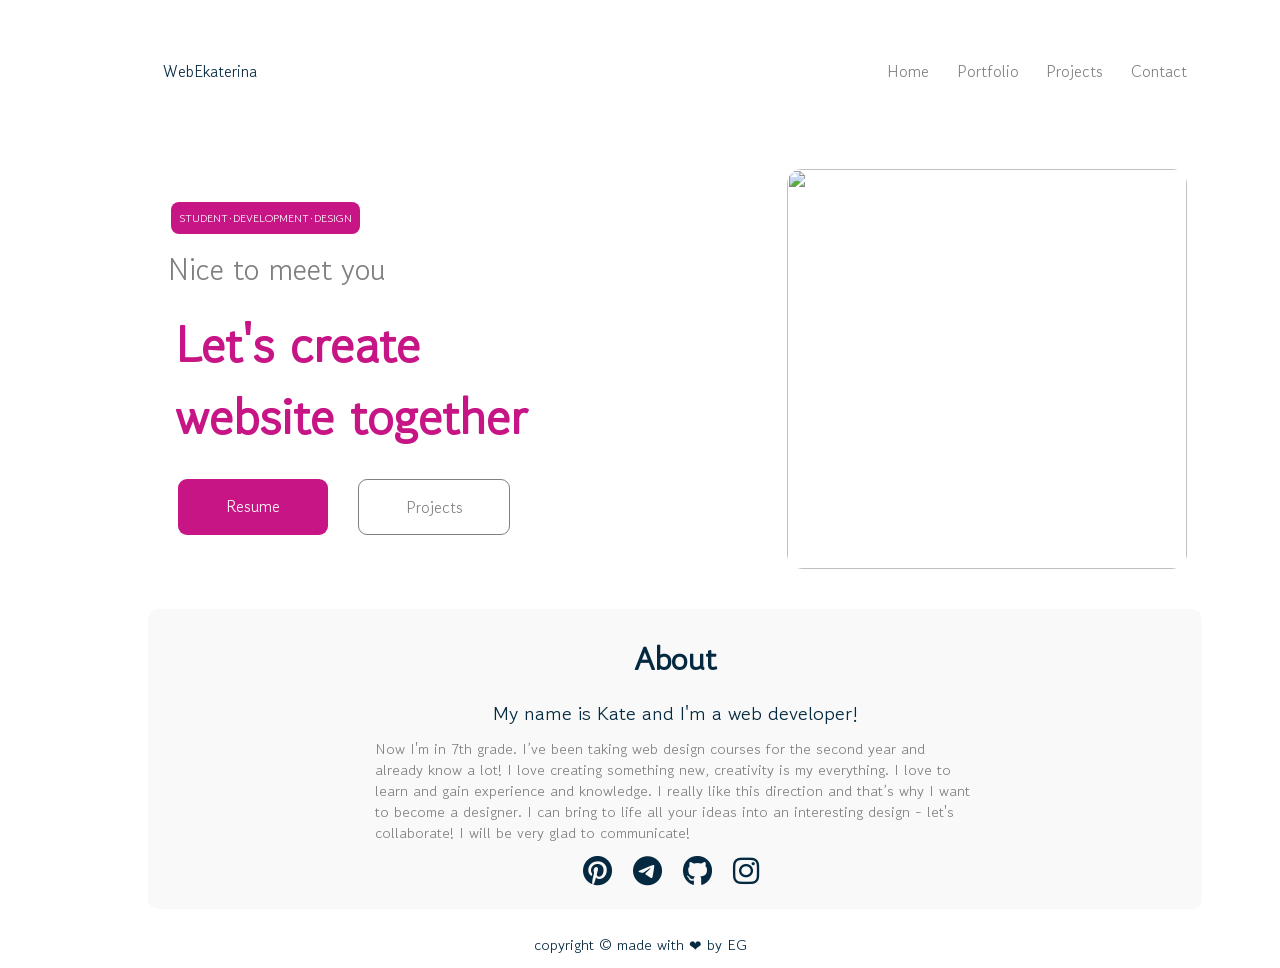
==== projects.html @ 0425ce05 "Rename index.html to projects.html" ====
<!-- код главной страницы -->
<!DOCTYPE html>
<html lang="ru">
<head>
    <meta charset="UTF-8">
    <meta name="viewport" content="width=device-width, initial-scale=1.0">
    <title>My Portfolio</title>
    <link rel="stylesheet" href="style.css">
    <link rel="stylesheet" href="https://cdnjs.cloudflare.com/ajax/libs/font-awesome/6.5.1/css/all.min.css" integrity="sha512-DTOQO9RWCH3ppGqcWaEA1BIZOC6xxalwEsw9c2QQeAIftl+Vegovlnee1c9QX4TctnWMn13TZye+giMm8e2LwA==" crossorigin="anonymous" referrerpolicy="no-referrer" />
</head>
<body>
    <header>
        <div class="container">
            <a href="" class="logo">WebEkaterina</a>
            <nav>
                <ul>
                    <li><a href="">Home</a></li>
                    <li><a href="">Portfolio</a></li>
                    <li><a href="">Projects</a></li>
                    <li><a href="">Contact</a></li>
                </ul>
            </nav>
        </div>
    </header>
    <main>
        <div class="container">
            <div class="text">
                <p class="student">STUDENT·DEVELOPMENT·DESIGN</p>
                <p class="nice">Nice to meet you</p>
                <h1 class="lets_create">Let's create<br>website together</h1>
                <div class="resproj">
                    <a href="" class="resume">Resume</a>
                    <a href="" class="projects">Projects</a>
            </div>
            </div>
            <div class="image"><img src="lesson_15_semester_project\IMG_6601.jpg"></div>
        </div>
        <div class="container">
            <h1 class="about">About</h1>
            <p class="black">My name is Kate and I'm a web developer!</p>
            <p class="grey">Now I'm in 7th grade. I’ve been taking web design courses for the second year and already know a lot! I love creating something new, creativity is my everything. I love to learn and gain experience and knowledge. I really like this direction and that’s why I want to become a designer. I can bring to life all your ideas into an interesting design - let's collaborate! I will be very glad to communicate!</p>
            <div class="icons">
                <i class="fa-brands fa-pinterest"></i>
                <i class="fa-brands fa-telegram"></i>
                <i class="fa-brands fa-github"></i>
                <i class="fa-brands fa-instagram"></i>
            </div>
        </div>
    </main>
<footer>
    <p>copyright © made with ❤ by EG</p>
</footer>
</body>
</html>
---- style.css ----
@import url('https://fonts.googleapis.com/css2?family=El+Messiri&display=swap');
@import url('https://fonts.googleapis.com/css2?family=El+Messiri&family=Gowun+Dodum&display=swap');

body {
    font-family: 'Gowun Dodum', sans-serif;
    display: flex;
    flex-direction: column;
    align-items:center;
    justify-content: center;
}
header {
    width: 1024px;
}
main {
    width: 1024px;
}
footer {
    font-size: 15px;
    width: 1024px;
    text-align: center;
}
ul {
    width: 300px;
    list-style: none;
    display: flex;
    justify-content: space-between;
}
a{
    text-decoration: none;
    color:grey;
}
h2,h1,h5,h4 {
    color:mediumvioletred;
    margin: 12px;
}
h5, h6 {
    font-size: 17px;
    margin: 5px;
}
.container {
    display:flex;
    justify-content:space-between;
    align-items: center;
    width: 1024px;
    margin: 20px;
    background-color: ;
    padding: 15px;
    border-radius: 10px;
}
.container:nth-child(2) {
    flex-direction: column;
    background-color: rgba(243, 243, 243, 0.521);
}
.container_resume {
    display:flex;
    flex-direction: column;
    align-items: center;
    width: 1024px;
    margin: 20px;
    background-color: ;
    padding: 15px;
    border-radius: 10px;
}
.text {
    display:flex;
    flex-direction: column;
    align-items:flex-start;
}
img {
    width: 400px;
    height:400px;
    border-radius: 15px;
}
.resumee {
    text-align: center;
    font-size: 40px;
    border-radius: 15px;
}
.nice {
    color:grey;
    font-size: 30px;
}
.lets_create {
    color:mediumvioletred;
    font-size: 50px;
}
.student {
    background-color:mediumvioletred;
    color:white;
    font-size: 11px;
    margin:8px;
    padding:8px;
    height:16px;
    border-radius: 8px;
    text-align: center;
}
.resume {
    width:120px;
    padding:15px;
    background-color:mediumvioletred;
    color:white;
    border-radius:9px;
    margin: 15px;
    text-align: center;
    display:block;
}
.projects {
    width:120px;
    padding:15px;
    background-color:white;
    color: grey;
    border-radius:9px;
    border: solid grey 1px;
    margin: 15px;
    text-align: center;
    display:block;
}
.resproj {
    display:flex;
    justify-content: space-between;
    
}
.grey {
    color: grey;
    font-size: 15px;
    width: 600px;
}
.icons, .about, .black, footer, h6, .logo, .resumee{
    color: #042940;
}
.black {
    font-size: 20px;
}
.icons {
    width: 200px;
}
.fa-brands {
    font-size: 30px;
    padding: 8px;
}
.experiencee {
    margin-left: 30px;
}
.min_cont {
    display:flex;
    flex-direction: column;
    align-items: space-between;
    margin-top: 30px;
}
.minn_cont {
    display: flex;
    justify-content: space-between;
    margin-top: 40px;
    margin-left: 15px;
    padding: 15px;
    background-color: rgba(243, 243, 243, 0.521);
    border-radius: 16px;
    align-items: center;
    width: 900px;
}
.minnn_cont_education {
    display: flex;
    justify-content: space-between;
    padding: 15px;
    margin-top: 40px;
    background-color: rgba(243, 243, 243, 0.521);
    border-radius: 16px;
    align-items: center;
    width: 900px;
}
.lil_cont{
    background-color:rgba(243, 243, 243, 0.521);
    border-radius: 10px;
    display:flex;
    flex-direction: column;
    align-items: flex-start;
    color: grey;
    padding: 15px;
    width: 300px;
    margin-right: 20px;
}
.min_contt {
    display:flex;
    flex-direction: row;
    justify-content: space-between;
}

p {
    margin: 5px;
}
.skills, .languages {
    font-size: 20px;
    color: white;
    border-radius: 7px;
    padding: 10px;
    height: 22px;
}
.skills {
    background-color: mediumvioletred;
}
.languages {
    background-color: #042940;
}
.education {
    display: flex;
}
.prof_skills {
    background-color: rgba(243, 243, 243, 0.651);
    border-radius: 10px;
    width:200px;
    padding:8px;
    margin: 15px;
    text-align: center;
    display:block;
    transition: 0.5s;
}
.prof_skills:hover {
    background-color: #cececea6;
}
.container_resume_prof_skills {
    display:flex;
    flex-direction: column;
    align-items: flex-start;
    width: 1024px;
    margin-top: 30px;
    background-color: ;
    padding: 15px;
    border-radius: 10px;
}
.prof_skills_title {
    display: flex;
    justify-content: center;
    align-items: center;
}
.proj_min_cont {
    margin: auto;
    height: 350px;
    width: 200px;
    border-radius: 0 16px 16px 0;
    background-color: rgb(70, 70, 70);
    color: rgba(255, 255, 255, 0.329);
    box-sizing: border-box;
    font-size: 25px;
    display: flex;
    flex-direction: column;
    align-items: center;
    justify-content: center;
}
.proj_max_cont {
    color: rgb(70, 70, 70);
    margin: auto;
    border-radius: 16px 0 0 16px;
    display: flex;
    flex-direction: column;
    flex-wrap: nowrap;
    align-items: flex-start;
    background-color: rgb(250, 250, 250);
    box-sizing: border-box;
    font-size: 20px;
    height: 350px;
    width: 700px;
}
.general_cont {
    display: flex;
    flex-direction: row;
    justify-content: space-between;
    padding: 50px;
    width: 900px;
}
.proj_min_cont {
    display:flex;
    flex-direction: column;
    align-items: center;
    justify-content: flex-start;
    padding-top: 140px;
}
.explore {
    width:120px;
    padding:15px;
    background-color:rgb(51, 51, 51);
    color:white;
    border-radius:9px;
    margin: 15px;
    text-align: center;
    display:block;
    margin: 25px 0px 80px 65px;
}
.a_proj {
    color: white;
    transition: 0.4s;
}
.a_proj:hover {
    color: grey;
}
.project_tittle {
    color: rgb(51, 51, 51);
    font-size: 30px;
    margin-left: 65px;
    margin-top: 60px;

}
.proj_text {
    font-size: 17px;
    margin-left: 65px;
    margin-right: 65px;
}
.build_smth_together {
    background: mediumvioletred;
    text-align: center;
    display: flex;
    flex-direction: column;
    align-items: center;
    justify-content: center;
    width: 1300px;
    color: white;
    border-radius: 15px;
}
.contact_me {
    width:120px;
    padding:15px;
    border-radius:9px;
    border: solid white 1px;
    margin: 15px;
    text-align: center;
    display:block;
    transition:0.6s;
}
.contact_me:hover {
    border: solid rgb(172, 19, 77) 1px;
    color: rgb(199, 21, 89);
    background-color: white;
}
.lets_build_text {
    font-size: 40px;
    color: white;
    padding: 20px;
}
.img_proj {
    width:auto;
    height:auto;
}
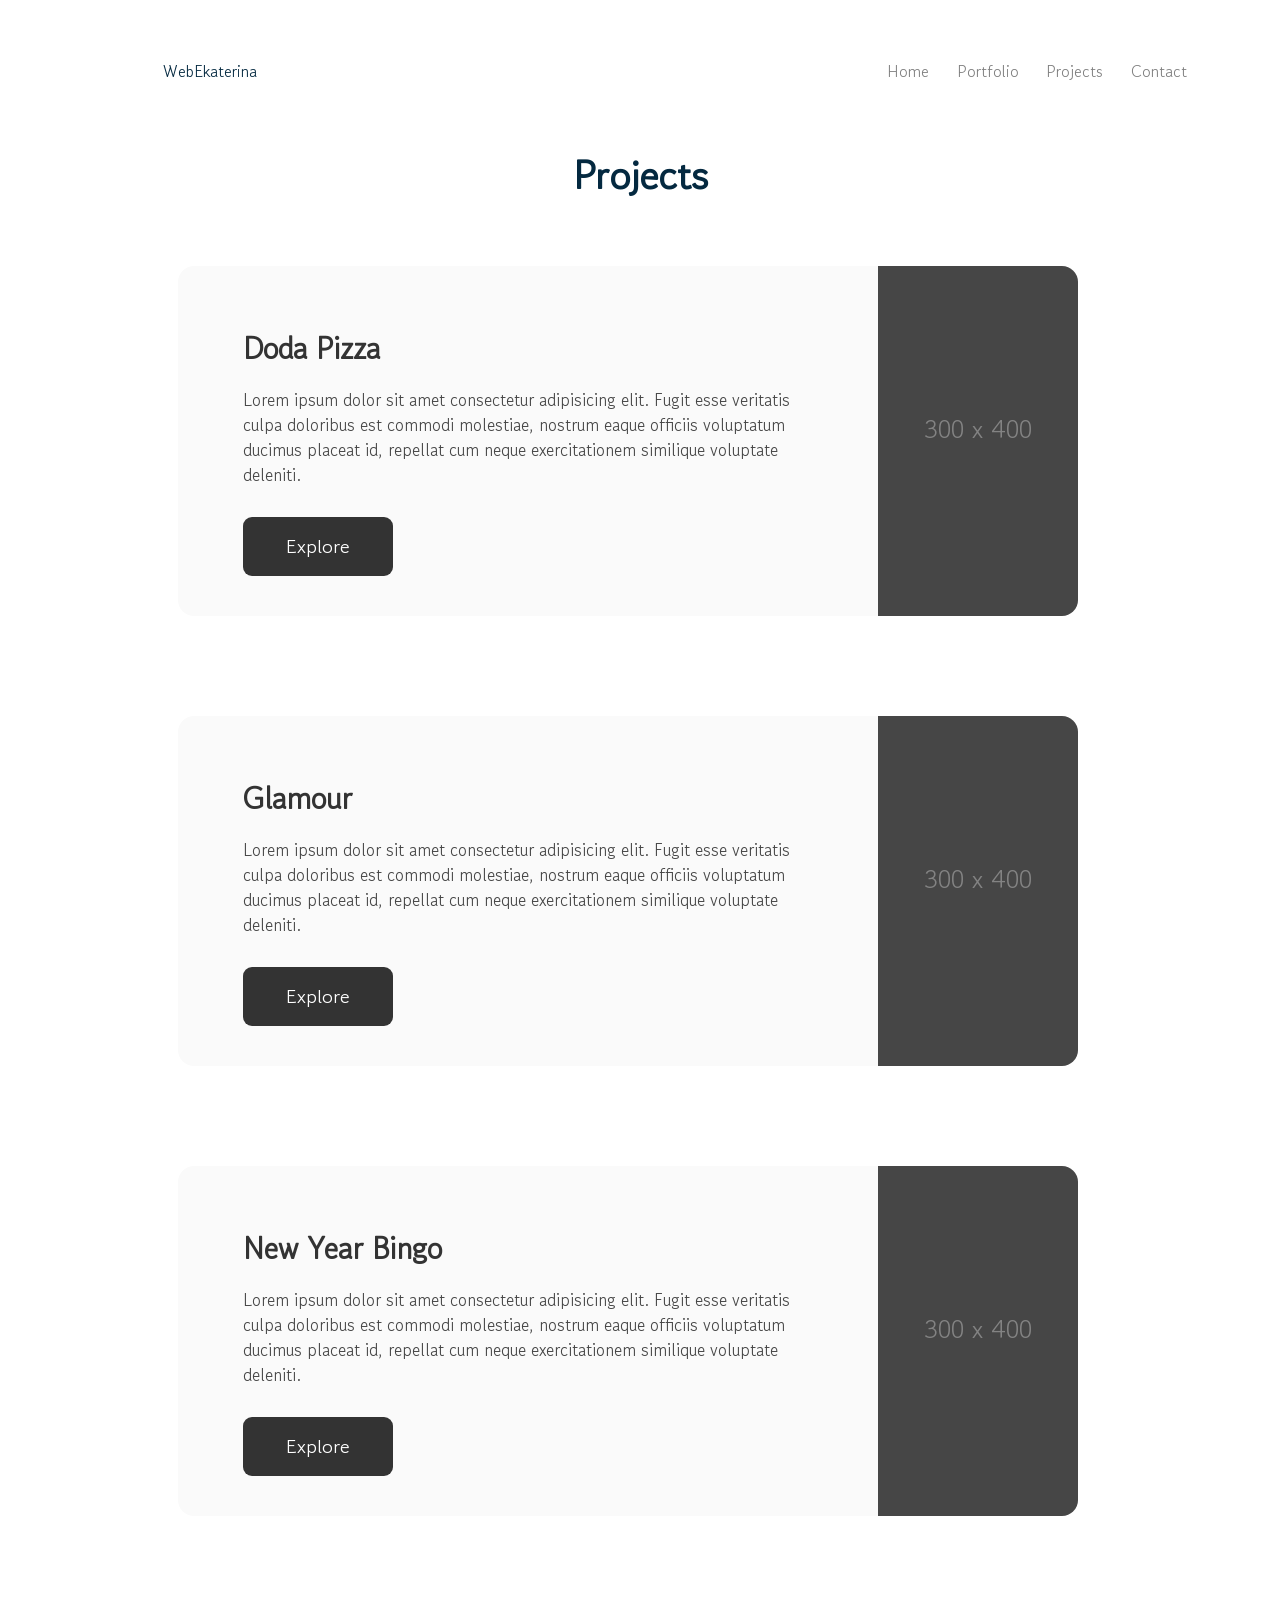
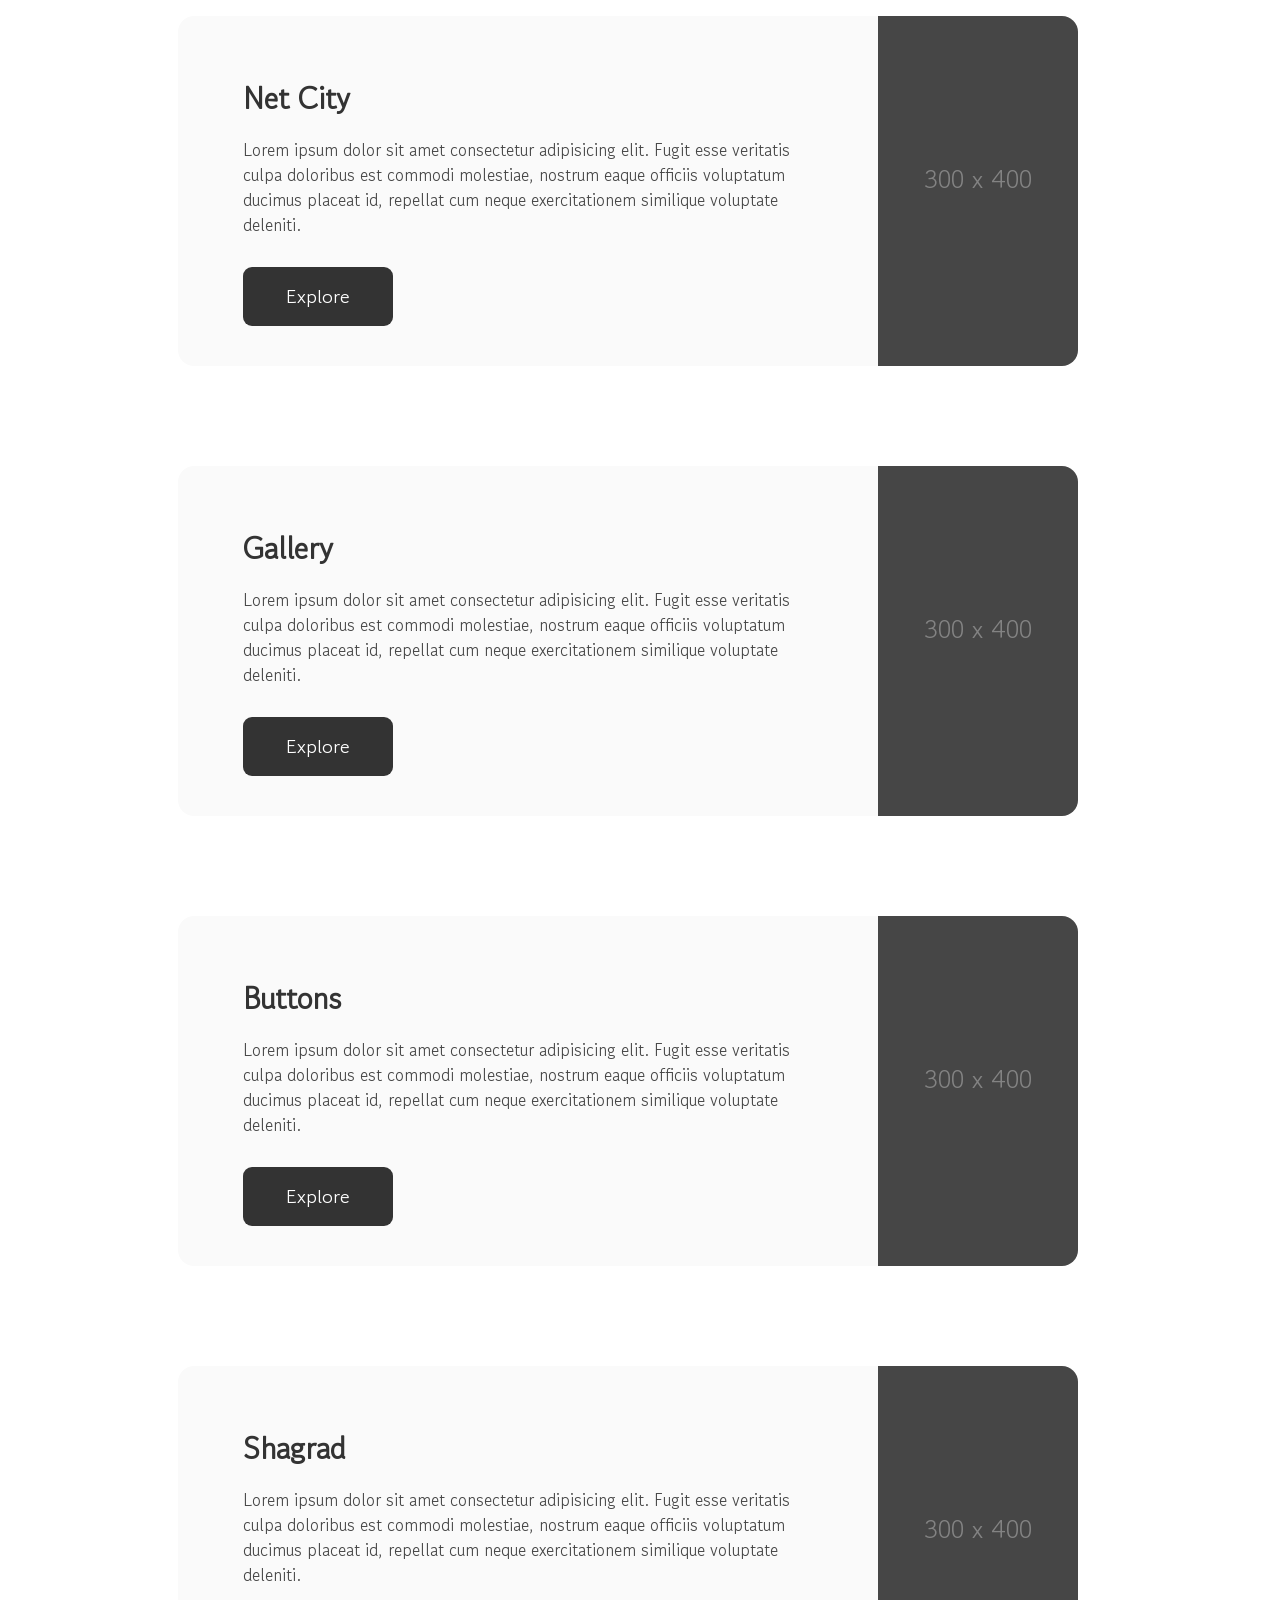
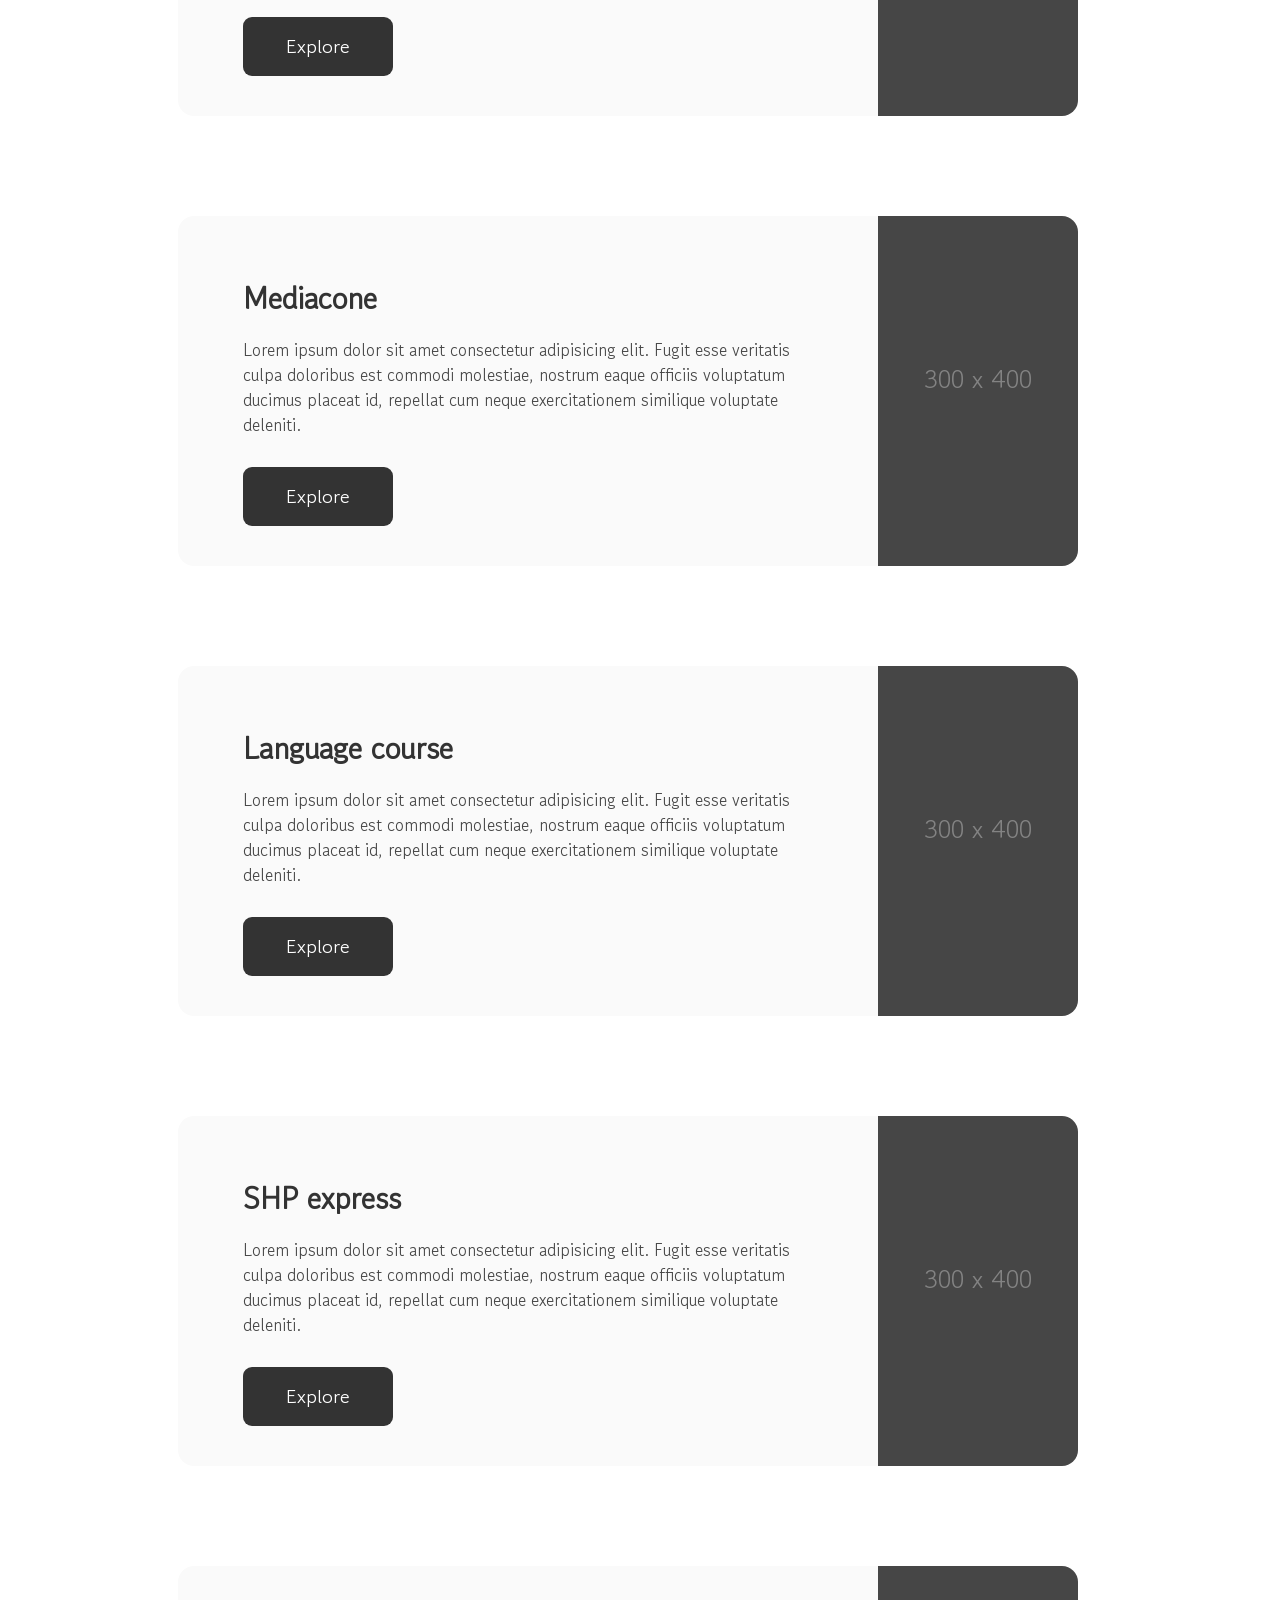
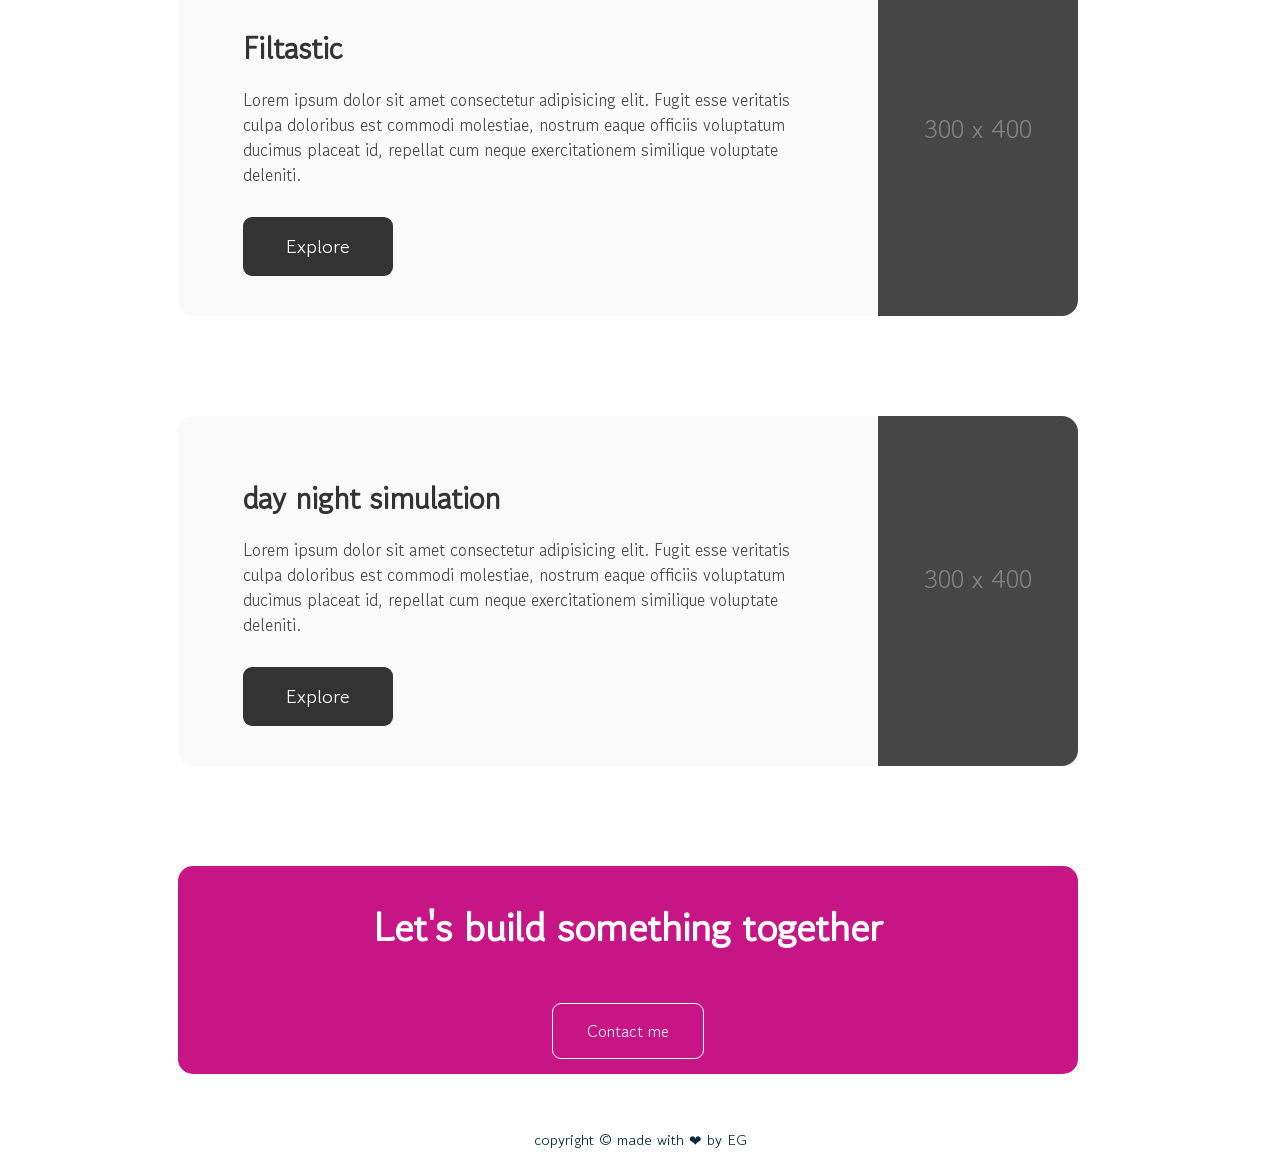
==== commit 605f579e: "Add files via upload" ====
--- a/projects.html
+++ b/projects.html
@@ -14,42 +14,149 @@
             <a href="" class="logo">WebEkaterina</a>
             <nav>
                 <ul>
-                    <li><a href="">Home</a></li>
-                    <li><a href="">Portfolio</a></li>
+                    <li><a href="home.html">Home</a></li>
+                    <li><a href="resume.html">Portfolio</a></li>
                     <li><a href="">Projects</a></li>
-                    <li><a href="">Contact</a></li>
+                    <li><a href="contact_me.html">Contact</a></li>
                 </ul>
             </nav>
         </div>
     </header>
     <main>
-        <div class="container">
-            <div class="text">
-                <p class="student">STUDENT·DEVELOPMENT·DESIGN</p>
-                <p class="nice">Nice to meet you</p>
-                <h1 class="lets_create">Let's create<br>website together</h1>
-                <div class="resproj">
-                    <a href="" class="resume">Resume</a>
-                    <a href="" class="projects">Projects</a>
+        <h1 class="resumee">Projects</h1>
+
+            <div class="general_cont">
+                <div class="proj_max_cont">
+                    <h1 class="project_tittle">Doda Pizza</h1> 
+                    <p class="proj_text">Lorem ipsum dolor sit amet consectetur adipisicing elit. Fugit esse veritatis culpa doloribus est commodi molestiae, nostrum eaque officiis voluptatum ducimus placeat id, repellat cum neque exercitationem similique voluptate deleniti.</p>
+                    <div class="explore"><a href="my_year_2024_project/projectt.html" class="a_proj">Explore</a></div>
+                </div>
+                <div class="proj_min_cont">
+                    <p>300 x 400 </p>
+                </div>
             </div>
+            <div class="general_cont">
+                <div class="proj_max_cont">
+                    <h1 class="project_tittle">Glamour</h1> 
+                    <p class="proj_text">Lorem ipsum dolor sit amet consectetur adipisicing elit. Fugit esse veritatis culpa doloribus est commodi molestiae, nostrum eaque officiis voluptatum ducimus placeat id, repellat cum neque exercitationem similique voluptate deleniti.</p>
+                    <div class="explore"><a href="semester project 2024/semester project 2024.html" class="a_proj">Explore</a></div>
+                </div>
+                <div class="proj_min_cont">
+                    <p>300 x 400 </p>
+                </div>
             </div>
-            <div class="image"><img src="lesson_15_semester_project\IMG_6601.jpg"></div>
-        </div>
-        <div class="container">
-            <h1 class="about">About</h1>
-            <p class="black">My name is Kate and I'm a web developer!</p>
-            <p class="grey">Now I'm in 7th grade. I’ve been taking web design courses for the second year and already know a lot! I love creating something new, creativity is my everything. I love to learn and gain experience and knowledge. I really like this direction and that’s why I want to become a designer. I can bring to life all your ideas into an interesting design - let's collaborate! I will be very glad to communicate!</p>
-            <div class="icons">
-                <i class="fa-brands fa-pinterest"></i>
-                <i class="fa-brands fa-telegram"></i>
-                <i class="fa-brands fa-github"></i>
-                <i class="fa-brands fa-instagram"></i>
+            <div class="general_cont">
+                <div class="proj_max_cont">
+                    <h1 class="project_tittle">New Year Bingo</h1> 
+                    <p class="proj_text">Lorem ipsum dolor sit amet consectetur adipisicing elit. Fugit esse veritatis culpa doloribus est commodi molestiae, nostrum eaque officiis voluptatum ducimus placeat id, repellat cum neque exercitationem similique voluptate deleniti.</p>
+                    <div class="explore"><a href="lesson_13/index.html" class="a_proj">Explore</a></div>
+                </div>
+                <div class="proj_min_cont">
+                    <p>300 x 400 </p>
+                </div>
             </div>
-        </div>
+            
+            <div class="general_cont">
+                <div class="proj_max_cont">
+                    <h1 class="project_tittle">Net City</h1> 
+                    <p class="proj_text">Lorem ipsum dolor sit amet consectetur adipisicing elit. Fugit esse veritatis culpa doloribus est commodi molestiae, nostrum eaque officiis voluptatum ducimus placeat id, repellat cum neque exercitationem similique voluptate deleniti.</p>
+                    <div class="explore"><a href="html9.html" class="a_proj">Explore</a></div>
+                </div>
+                <div class="proj_min_cont">
+                    <p>300 x 400 </p>
+                </div>
+            </div>
+            <div class="general_cont">
+                <div class="proj_max_cont">
+                    <h1 class="project_tittle">Gallery</h1> 
+                    <p class="proj_text">Lorem ipsum dolor sit amet consectetur adipisicing elit. Fugit esse veritatis culpa doloribus est commodi molestiae, nostrum eaque officiis voluptatum ducimus placeat id, repellat cum neque exercitationem similique voluptate deleniti.</p>
+                    <div class="explore"><a href="lesson_24/all.html" class="a_proj">Explore</a></div>
+                </div>
+                <div class="proj_min_cont">
+                    <p>300 x 400 </p>
+                </div>
+            </div>
+            <div class="general_cont">
+                <div class="proj_max_cont">
+                    <h1 class="project_tittle">Buttons</h1> 
+                    <p class="proj_text">Lorem ipsum dolor sit amet consectetur adipisicing elit. Fugit esse veritatis culpa doloribus est commodi molestiae, nostrum eaque officiis voluptatum ducimus placeat id, repellat cum neque exercitationem similique voluptate deleniti.</p>
+                    <div class="explore"><a href="lesson_23/all.html" class="a_proj">Explore</a></div>
+                </div>
+                <div class="proj_min_cont">
+                    <p>300 x 400 </p>
+                </div>
+            </div>
+            <div class="general_cont">
+                <div class="proj_max_cont">
+                    <h1 class="project_tittle">Shagrad</h1> 
+                    <p class="proj_text">Lorem ipsum dolor sit amet consectetur adipisicing elit. Fugit esse veritatis culpa doloribus est commodi molestiae, nostrum eaque officiis voluptatum ducimus placeat id, repellat cum neque exercitationem similique voluptate deleniti.</p>
+                    <div class="explore"><a href="lesson_22/all.html" class="a_proj">Explore</a></div>
+                </div>
+                <div class="proj_min_cont">
+                    <p>300 x 400 </p>
+                </div>
+            </div>
+            <div class="general_cont">
+                <div class="proj_max_cont">
+                    <h1 class="project_tittle">Mediacone</h1> 
+                    <p class="proj_text">Lorem ipsum dolor sit amet consectetur adipisicing elit. Fugit esse veritatis culpa doloribus est commodi molestiae, nostrum eaque officiis voluptatum ducimus placeat id, repellat cum neque exercitationem similique voluptate deleniti.</p>
+                    <div class="explore"><a href="lesson_21/index.html" class="a_proj">Explore</a></div>
+                </div>
+                <div class="proj_min_cont">
+                    <p>300 x 400 </p>
+                </div>
+            </div>
+            <div class="general_cont">
+                <div class="proj_max_cont">
+                    <h1 class="project_tittle">Language course</h1> 
+                    <p class="proj_text">Lorem ipsum dolor sit amet consectetur adipisicing elit. Fugit esse veritatis culpa doloribus est commodi molestiae, nostrum eaque officiis voluptatum ducimus placeat id, repellat cum neque exercitationem similique voluptate deleniti.</p>
+                    <div class="explore"><a href="lesson_20/index.html" class="a_proj">Explore</a></div>
+                </div>
+                <div class="proj_min_cont">
+                    <p>300 x 400 </p>
+                </div>
+            </div>
+            <div class="general_cont">
+                <div class="proj_max_cont">
+                    <h1 class="project_tittle">SHP express</h1> 
+                    <p class="proj_text">Lorem ipsum dolor sit amet consectetur adipisicing elit. Fugit esse veritatis culpa doloribus est commodi molestiae, nostrum eaque officiis voluptatum ducimus placeat id, repellat cum neque exercitationem similique voluptate deleniti.</p>
+                    <div class="explore"><a href="lesson_16/index.html" class="a_proj">Explore</a></div>
+                </div>
+                <div class="proj_min_cont">
+                    <p>300 x 400 </p>
+                </div>
+            </div>
+            <div class="general_cont">
+                <div class="proj_max_cont">
+                    <h1 class="project_tittle">Filtastic</h1> 
+                    <p class="proj_text">Lorem ipsum dolor sit amet consectetur adipisicing elit. Fugit esse veritatis culpa doloribus est commodi molestiae, nostrum eaque officiis voluptatum ducimus placeat id, repellat cum neque exercitationem similique voluptate deleniti.</p>
+                    <div class="explore"><a href="lesson_26/all.html" class="a_proj">Explore</a></div>
+                </div>
+                <div class="proj_min_cont">
+                    <p>300 x 400 </p>
+                </div>
+            </div>
+            <div class="general_cont">
+                <div class="proj_max_cont">
+                    <h1 class="project_tittle">day night simulation</h1> 
+                    <p class="proj_text">Lorem ipsum dolor sit amet consectetur adipisicing elit. Fugit esse veritatis culpa doloribus est commodi molestiae, nostrum eaque officiis voluptatum ducimus placeat id, repellat cum neque exercitationem similique voluptate deleniti.</p>
+                    <div class="explore"><a href="sunset_moon_summer2024project/all.html" class="a_proj">Explore</a></div>
+                </div>
+                <div class="proj_min_cont">
+                    <p>300 x 400 </p>
+                </div>
+            </div>
+
+
+            <div class="general_cont">
+                <div class="build_smth_together">
+                    <h1 class="lets_build_text"> Let's build something together</h1>
+                    <div class="contact_me">Contact me</div>
+                </div>
+            </div>
     </main>
 <footer>
     <p>copyright © made with ❤ by EG</p>
 </footer>
 </body>
-</html>
-
+</html>
